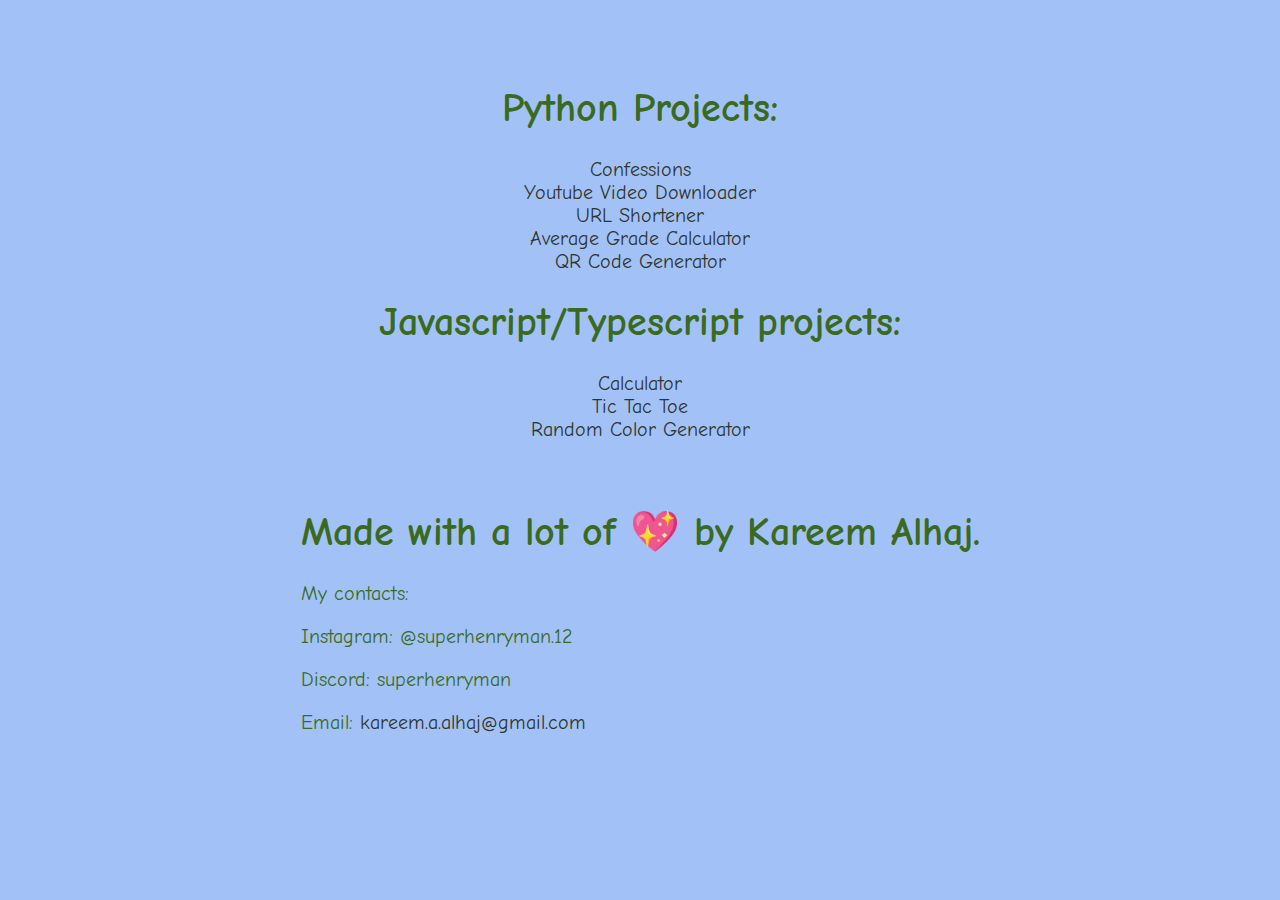
==== index.html @ 7ebe1298 "Update index.html" ====
<!DOCTYPE html>
<html lang="en">
<head>
    <meta charset="UTF-8">
    <meta name="viewport" content="width=device-width, initial-scale=1.0">
    <title>My Projects / Work</title>
    <link rel="stylesheet" href="styles.css">
</head>
<body>
    <div class="container">      
        <div class="python">
            <h1>Python Projects:</h1>
            <!--https://chat-app-production-545d.up.railway.app/. If you're reading this, thanks for taking your time to look at my website! :)-->
            <a href="https://rasconfession-production.up.railway.app/" target="_blank">Confessions</a><br>
            <a href="https://youtubevideodownloader-production.up.railway.app/" target="_blank">Youtube Video Downloader</a><br>
            <!--<a href="https://pblwebsitemaker-production.up.railway.app/" target="_blank">PBL Website Maker</a><br><!-->
            <a href="https://urlshortener-production-4078.up.railway.app/" target="_blank">URL Shortener</a><br>
            <a href="https://average-grade-calculator-production.up.railway.app/" target="_blank">Average Grade Calculator</a><br>
            <a href="https://web-production-e969.up.railway.app/" target="_blank">QR Code Generator</a><br>
        </div>
        <div class="javascript">
            <h1>Javascript/Typescript projects: </h1>
            <a href="https://superhenryman.github.io/Calculator/" target="_blank">Calculator</a><br>
            <a href="https://superhenryman.github.io/Tic-Tac-Toe/" target="_blank">Tic Tac Toe</a><br>
            <a href="https://superhenryman.github.io/RandomColorGenerator/" target="_blank">Random Color Generator</a><br>
        </div>
        <div class="credits">
            <h1 class="h1-credits">Made with a lot of 💖 by Kareem Alhaj.</h1>
            <p>My contacts: </p>
            <p>Instagram: @superhenryman.12</h2>
            <p>Discord: superhenryman</h2>
            <p>Email: <a href="mailto:kareem.a.alhaj@gmail.com">kareem.a.alhaj@gmail.com</a></h2>
        </div>
    </div>
</body>
</html>
---- styles.css ----
@import url('https://fonts.googleapis.com/css2?family=Comic+Neue:ital,wght@0,300;0,400;0,700;1,300;1,400;1,700&display=swap');
body {
    font-family: "Comic Neue", serif;
    background-color: #a2c2f7;
}
.container {
    padding: 50px;
    display: flex;
    flex-direction: column;
    align-items: center;
    font-size: 20px;
    text-align: center;
    color:#3a6a20;
}
a {
    color:#2f352c;
    text-decoration: none;
}
.javascript {
    align-items: center;
}
.credits {
    text-align: left;
    display: block;
    padding:40px;
    font-size: 20px;
}
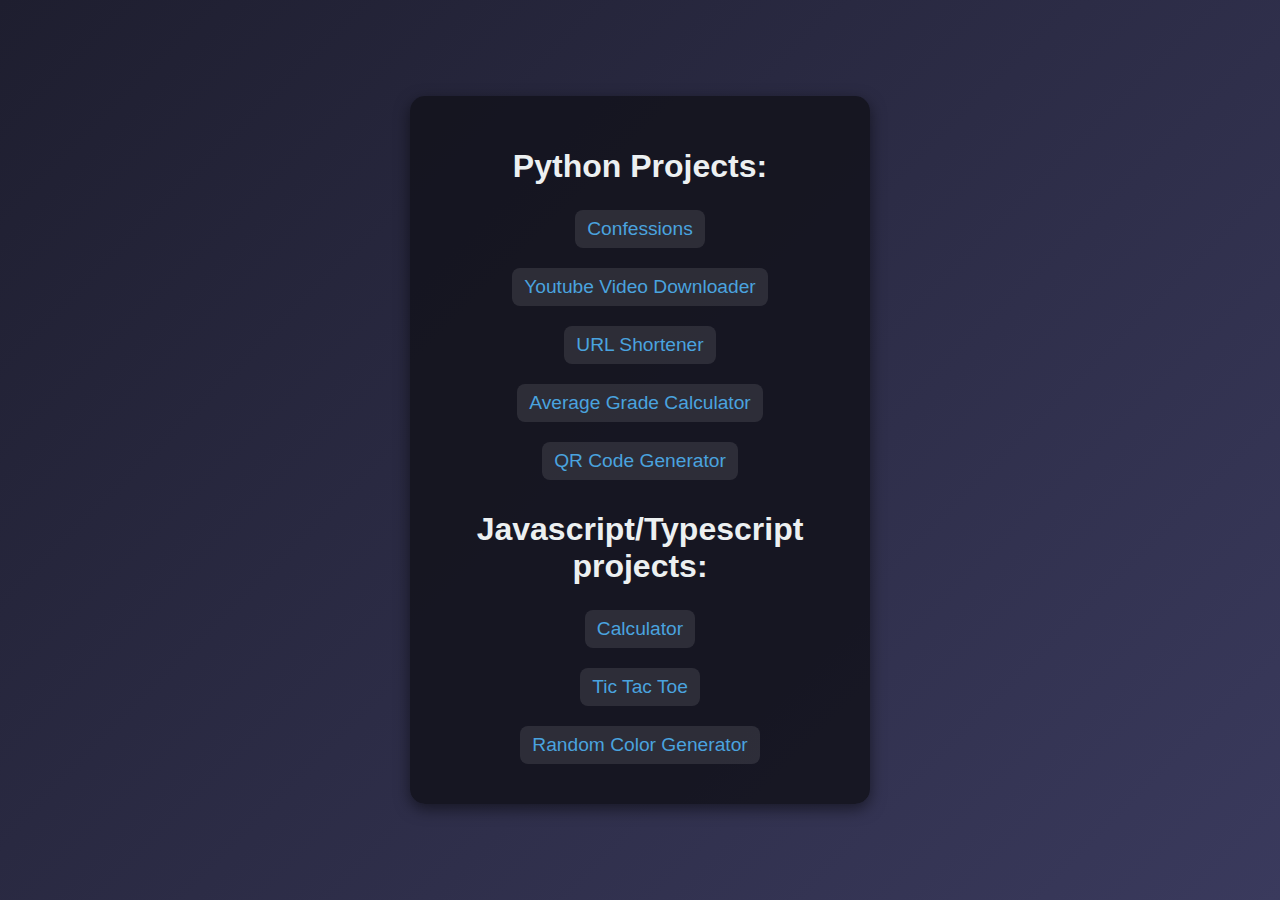
==== commit eee6c0ca: "Update index.html" ====
--- a/index.html
+++ b/index.html
@@ -27,9 +27,9 @@
         <div class="credits">
             <h1 class="h1-credits">Made with a lot of 💖 by Kareem Alhaj.</h1>
             <p>My contacts: </p>
-            <p>Instagram: @superhenryman.12</h2>
-            <p>Discord: superhenryman</h2>
-            <p>Email: <a href="mailto:kareem.a.alhaj@gmail.com">kareem.a.alhaj@gmail.com</a></h2>
+            <p>Instagram: @superhenryman.12</p>
+            <p>Discord: superhenryman</p>
+            <p>Email: <a href="mailto:kareem.a.alhaj@gmail.com">kareem.a.alhaj@gmail.com</a></p>
         </div>
     </div>
 </body>
--- a/styles.css
+++ b/styles.css
@@ -1,27 +1,164 @@
-@import url('https://fonts.googleapis.com/css2?family=Comic+Neue:ital,wght@0,300;0,400;0,700;1,300;1,400;1,700&display=swap');
 body {
-    font-family: "Comic Neue", serif;
-    background-color: #a2c2f7;
+  font-family: "Arial", sans-serif;
+  background: linear-gradient(135deg, #1e1e2f, #3a3a5d);
+  color: #ecf0f1;
+  margin: 0;
+  padding: 0;
+  display: flex;
+  justify-content: center;
+  align-items: center;
+  height: 100vh;
+  text-align: center;
+  box-sizing: border-box; /* Ensure padding doesn't overflow the container */
 }
+
 .container {
-    padding: 50px;
-    display: flex;
-    flex-direction: column;
-    align-items: center;
-    font-size: 20px;
-    text-align: center;
-    color:#3a6a20;
+  background: rgba(20, 20, 30, 0.9);
+  padding: 30px;
+  border-radius: 15px;
+  box-shadow: 0 5px 15px rgba(0, 0, 0, 0.5);
+  animation: fadeIn 1s ease-in-out;
+  width: 100%;
+  max-width: 400px; /* Limit the width to a maximum value */
+  position: relative; /* Make sure the container stays within bounds */
 }
+
+h1 {
+  font-size: 2rem;
+  margin-bottom: 15px;
+  animation: slideIn 1s ease-in-out;
+}
+
 a {
-    color:#2f352c;
-    text-decoration: none;
+  color: #4aa3df;
+  text-decoration: none;
+  font-size: 1.2rem;
+  display: inline-block;
+  margin: 10px 0;
+  padding: 8px 12px;
+  border-radius: 8px;
+  background: rgba(255, 255, 255, 0.1);
+  transition: transform 0.3s, color 0.3s, background 0.3s;
 }
-.javascript {
-    align-items: center;
+
+a:hover {
+  color: #ff6b6b;
+  background: rgba(255, 255, 255, 0.2);
+  transform: scale(1.1);
 }
+
 .credits {
-    text-align: left;
-    display: block;
-    padding:40px;
-    font-size: 20px;
-}+  position: absolute;
+  bottom: 5vh;
+  left: 0vw;
+  background: rgba(0, 0, 0, 0.5);
+  padding: 10px 15px;
+  border-radius: 15px;
+  font-size: 1rem;
+  opacity: 0;
+  animation: slideLeft 1s ease-out 0s 1 normal forwards;
+  box-shadow: 0 4px 10px rgba(0, 0, 0, 0.3);
+}
+
+.h1-credits {
+  font-size: 1.5rem;
+}
+
+@keyframes fadeIn {
+  from {
+    opacity: 0;
+  }
+  to {
+    opacity: 1;
+  }
+}
+
+@keyframes slideIn {
+  from {
+    transform: translateY(-20px);
+    opacity: 0;
+  }
+  to {
+    transform: translateY(0);
+    opacity: 1;
+  }
+}
+
+@keyframes slideLeft {
+  0% {
+    opacity: 0;
+    transform: translateX(-250px);
+  }
+
+  100% {
+    opacity: 1;
+    transform: translateX(0);
+  }
+}
+
+/* Media Queries for Responsiveness */
+@media screen and (max-width: 768px) {
+  h1 {
+    font-size: 1.8rem; /* Smaller font size for mobile */
+  }
+
+  .container {
+    padding: 20px;
+  }
+
+  a {
+    font-size: 1rem; /* Adjust link font size */
+    padding: 6px 10px; /* Smaller padding for links */
+  }
+
+  .credits {
+    bottom: 10vh; /* Move credits higher on the screen */
+    left: 10vw; /* Add some margin from the left side */
+    font-size: 0.9rem; /* Smaller font size for credits */
+  }
+
+  /* Disable hover effect on mobile to avoid overlap */
+  a:hover {
+    transform: none;
+    background: rgba(255, 255, 255, 0.1); /* Keep the background the same */
+    color: #4aa3df; /* Keep the original color */
+  }
+
+  /* Prevent overflow on mobile by reducing scale */
+  .container {
+    overflow: hidden; /* Prevent overflow */
+  }
+}
+
+@media screen and (max-width: 480px) {
+  h1 {
+    font-size: 1.5rem; /* Further reduce font size for very small screens */
+  }
+
+  .container {
+    padding: 15px; /* Reduce padding for smaller screens */
+  }
+
+  a {
+    font-size: 0.9rem; /* Smaller font size for mobile */
+    padding: 5px 8px; /* Smaller padding for links */
+  }
+
+  .credits {
+    bottom: 12vh; /* Move credits even higher */
+    left: 15vw; /* Adjust left position */
+    font-size: 0.8rem; /* Even smaller font size for credits */
+  }
+
+  /* Disable hover effect on mobile */
+  a:hover {
+    transform: none;
+    background: rgba(255, 255, 255, 0.1); /* Keep the background the same */
+    color: #4aa3df; /* Keep the original color */
+  }
+
+  /* Prevent overflow on mobile */
+  .container {
+    overflow: hidden; /* Prevent overflow */
+  }
+}
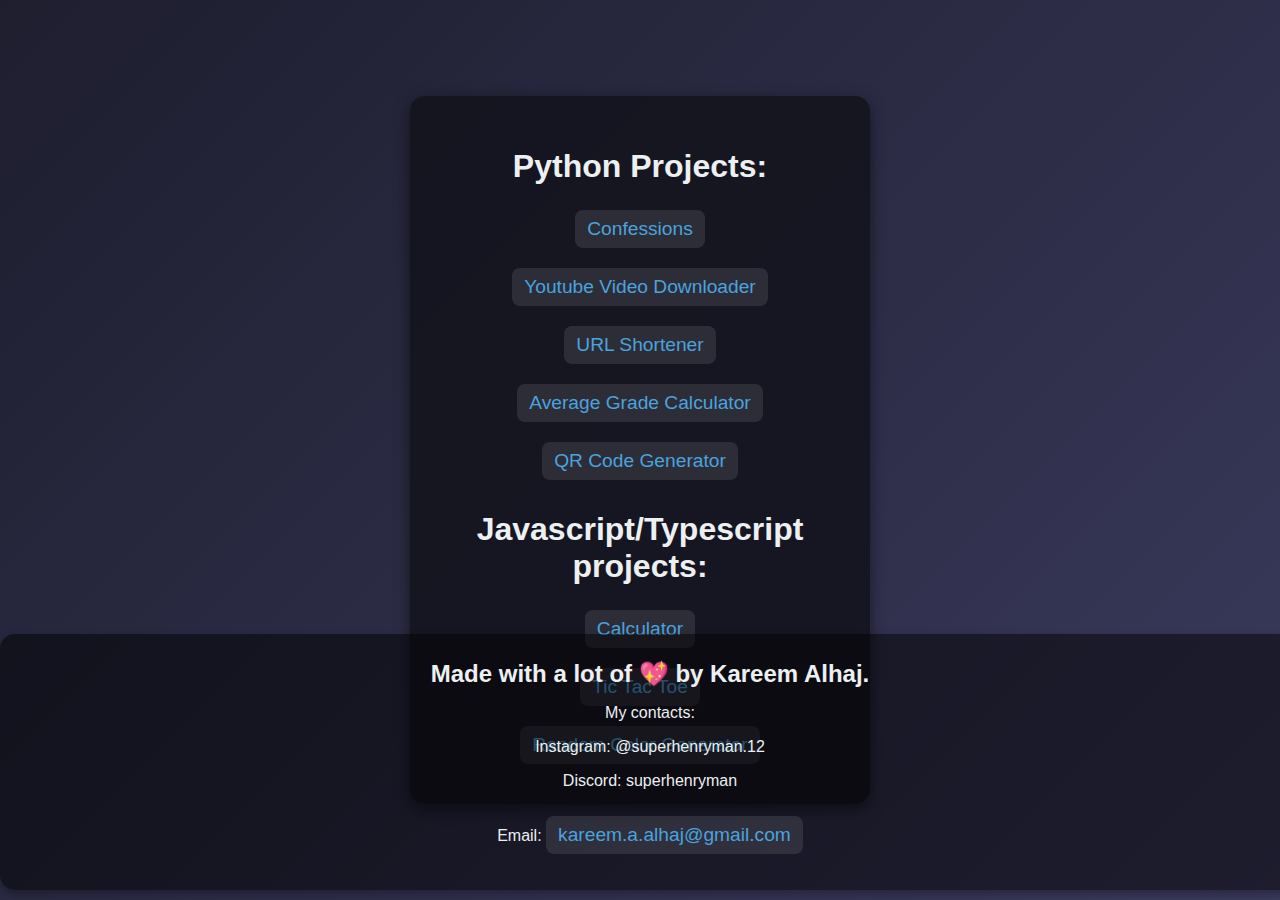
==== commit 6a669864: "Update index.html" ====
--- a/index.html
+++ b/index.html
@@ -24,13 +24,14 @@
             <a href="https://superhenryman.github.io/Tic-Tac-Toe/" target="_blank">Tic Tac Toe</a><br>
             <a href="https://superhenryman.github.io/RandomColorGenerator/" target="_blank">Random Color Generator</a><br>
         </div>
-        <div class="credits">
+       
+    </div>
+     <div class="credits">
             <h1 class="h1-credits">Made with a lot of 💖 by Kareem Alhaj.</h1>
             <p>My contacts: </p>
             <p>Instagram: @superhenryman.12</p>
             <p>Discord: superhenryman</p>
             <p>Email: <a href="mailto:kareem.a.alhaj@gmail.com">kareem.a.alhaj@gmail.com</a></p>
         </div>
-    </div>
 </body>
 </html>
--- a/styles.css
+++ b/styles.css
@@ -9,7 +9,7 @@
   align-items: center;
   height: 100vh;
   text-align: center;
-  box-sizing: border-box; /* Ensure padding doesn't overflow the container */
+  box-sizing: border-box;
 }
 
 .container {
@@ -19,8 +19,12 @@
   box-shadow: 0 5px 15px rgba(0, 0, 0, 0.5);
   animation: fadeIn 1s ease-in-out;
   width: 100%;
-  max-width: 400px; /* Limit the width to a maximum value */
-  position: relative; /* Make sure the container stays within bounds */
+  max-width: 400px;
+  position: relative;
+  display: flex;
+  flex-direction: column;
+  align-items: center;
+  overflow: hidden;
 }
 
 h1 {
@@ -49,14 +53,13 @@
 
 .credits {
   position: absolute;
-  bottom: 5vh;
-  left: 0vw;
+  bottom: 10px; /* Move credits to the bottom */
+  left: 0;
+  width: 100%;
   background: rgba(0, 0, 0, 0.5);
-  padding: 10px 15px;
+  padding: 10px;
   border-radius: 15px;
   font-size: 1rem;
-  opacity: 0;
-  animation: slideLeft 1s ease-out 0s 1 normal forwards;
   box-shadow: 0 4px 10px rgba(0, 0, 0, 0.3);
 }
 
@@ -84,22 +87,9 @@
   }
 }
 
-@keyframes slideLeft {
-  0% {
-    opacity: 0;
-    transform: translateX(-250px);
-  }
-
-  100% {
-    opacity: 1;
-    transform: translateX(0);
-  }
-}
-
-/* Media Queries for Responsiveness */
 @media screen and (max-width: 768px) {
   h1 {
-    font-size: 1.8rem; /* Smaller font size for mobile */
+    font-size: 1.8rem;
   }
 
   .container {
@@ -107,58 +97,24 @@
   }
 
   a {
-    font-size: 1rem; /* Adjust link font size */
-    padding: 6px 10px; /* Smaller padding for links */
+    font-size: 1rem;
+    padding: 6px 10px;
   }
 
   .credits {
-    bottom: 10vh; /* Move credits higher on the screen */
-    left: 10vw; /* Add some margin from the left side */
-    font-size: 0.9rem; /* Smaller font size for credits */
+    font-size: 0.9rem;
+    margin-top: 15px;
+    bottom: 0; /* Ensure credits stay at the bottom */
   }
 
-  /* Disable hover effect on mobile to avoid overlap */
+  /* Disable hover effect on mobile */
   a:hover {
     transform: none;
-    background: rgba(255, 255, 255, 0.1); /* Keep the background the same */
-    color: #4aa3df; /* Keep the original color */
-  }
-
-  /* Prevent overflow on mobile by reducing scale */
-  .container {
-    overflow: hidden; /* Prevent overflow */
+    background: rgba(255, 255, 255, 0.1);
+    color: #4aa3df;
   }
 }
 
 @media screen and (max-width: 480px) {
   h1 {
-    font-size: 1.5rem; /* Further reduce font size for very small screens */
-  }
-
-  .container {
-    padding: 15px; /* Reduce padding for smaller screens */
-  }
-
-  a {
-    font-size: 0.9rem; /* Smaller font size for mobile */
-    padding: 5px 8px; /* Smaller padding for links */
-  }
-
-  .credits {
-    bottom: 12vh; /* Move credits even higher */
-    left: 15vw; /* Adjust left position */
-    font-size: 0.8rem; /* Even smaller font size for credits */
-  }
-
-  /* Disable hover effect on mobile */
-  a:hover {
-    transform: none;
-    background: rgba(255, 255, 255, 0.1); /* Keep the background the same */
-    color: #4aa3df; /* Keep the original color */
-  }
-
-  /* Prevent overflow on mobile */
-  .container {
-    overflow: hidden; /* Prevent overflow */
-  }
-}
+    font
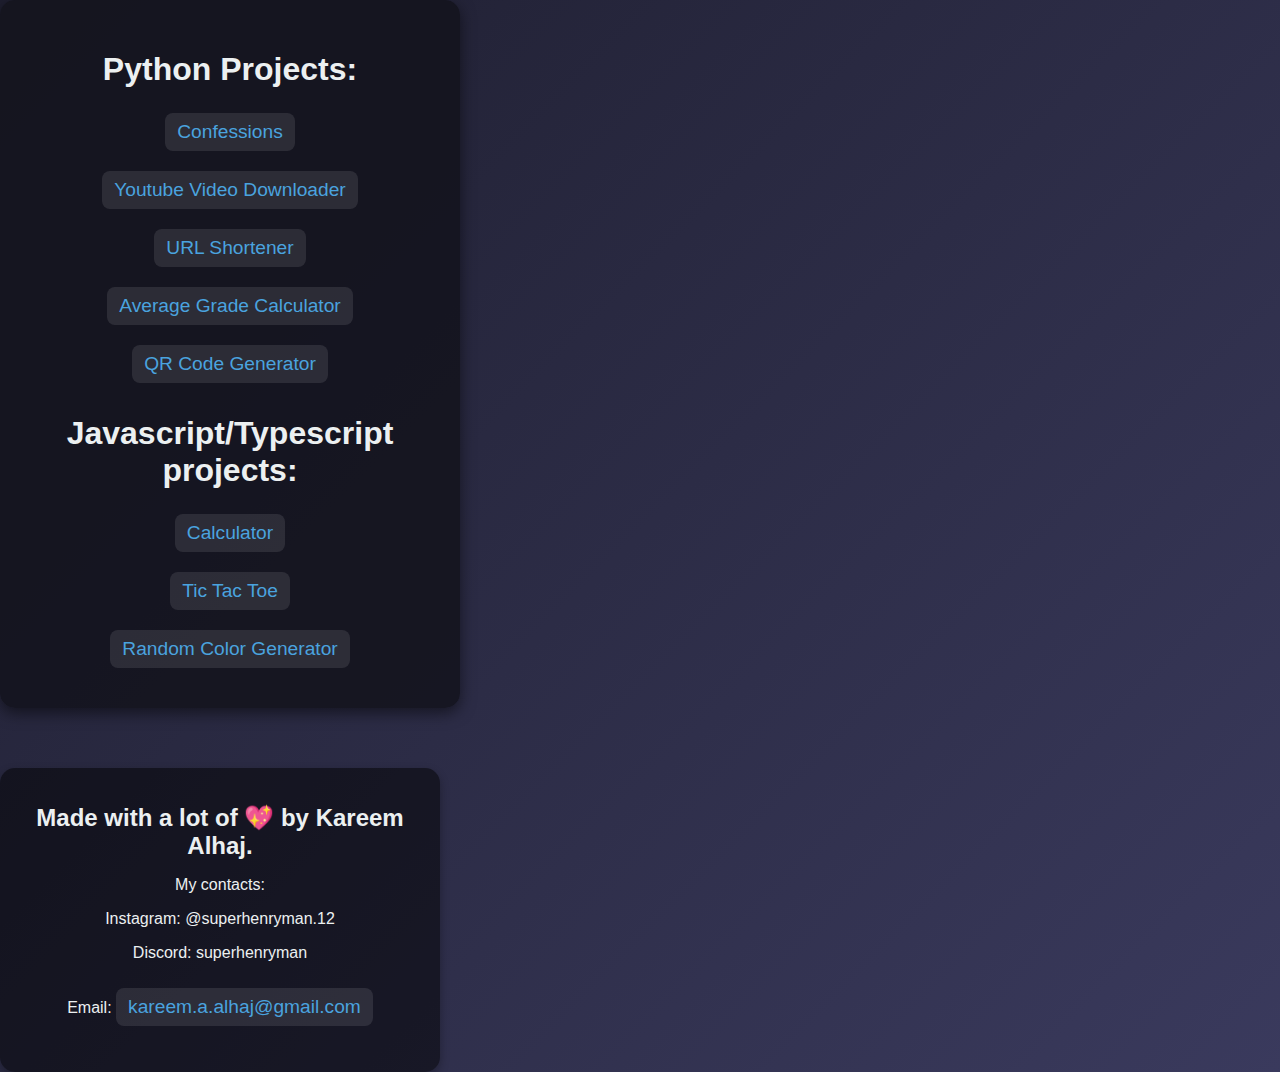
==== commit e4e7b725: "Update index.html" ====
--- a/index.html
+++ b/index.html
@@ -1,37 +1,36 @@
 <!DOCTYPE html>
 <html lang="en">
 <head>
-    <meta charset="UTF-8">
-    <meta name="viewport" content="width=device-width, initial-scale=1.0">
-    <title>My Projects / Work</title>
-    <link rel="stylesheet" href="styles.css">
+  <meta charset="UTF-8">
+  <meta name="viewport" content="width=device-width, initial-scale=1.0">
+  <title>My Projects / Work</title>
+  <link rel="stylesheet" href="styles.css">
 </head>
 <body>
-    <div class="container">      
-        <div class="python">
-            <h1>Python Projects:</h1>
-            <!--https://chat-app-production-545d.up.railway.app/. If you're reading this, thanks for taking your time to look at my website! :)-->
-            <a href="https://rasconfession-production.up.railway.app/" target="_blank">Confessions</a><br>
-            <a href="https://youtubevideodownloader-production.up.railway.app/" target="_blank">Youtube Video Downloader</a><br>
-            <!--<a href="https://pblwebsitemaker-production.up.railway.app/" target="_blank">PBL Website Maker</a><br><!-->
-            <a href="https://urlshortener-production-4078.up.railway.app/" target="_blank">URL Shortener</a><br>
-            <a href="https://average-grade-calculator-production.up.railway.app/" target="_blank">Average Grade Calculator</a><br>
-            <a href="https://web-production-e969.up.railway.app/" target="_blank">QR Code Generator</a><br>
-        </div>
-        <div class="javascript">
-            <h1>Javascript/Typescript projects: </h1>
-            <a href="https://superhenryman.github.io/Calculator/" target="_blank">Calculator</a><br>
-            <a href="https://superhenryman.github.io/Tic-Tac-Toe/" target="_blank">Tic Tac Toe</a><br>
-            <a href="https://superhenryman.github.io/RandomColorGenerator/" target="_blank">Random Color Generator</a><br>
-        </div>
-       
+  <div class="container">      
+    <div class="python">
+      <h1>Python Projects:</h1>
+      <!--https://chat-app-production-545d.up.railway.app/. If you're reading this, thanks for taking your time to look at my website! :)-->
+      <a href="https://rasconfession-production.up.railway.app/" target="_blank">Confessions</a><br>
+      <a href="https://youtubevideodownloader-production.up.railway.app/" target="_blank">Youtube Video Downloader</a><br>
+      <!--<a href="https://pblwebsitemaker-production.up.railway.app/" target="_blank">PBL Website Maker</a><br><!-->
+      <a href="https://urlshortener-production-4078.up.railway.app/" target="_blank">URL Shortener</a><br>
+      <a href="https://average-grade-calculator-production.up.railway.app/" target="_blank">Average Grade Calculator</a><br>
+      <a href="https://web-production-e969.up.railway.app/" target="_blank">QR Code Generator</a><br>
     </div>
-     <div class="credits">
-            <h1 class="h1-credits">Made with a lot of 💖 by Kareem Alhaj.</h1>
-            <p>My contacts: </p>
-            <p>Instagram: @superhenryman.12</p>
-            <p>Discord: superhenryman</p>
-            <p>Email: <a href="mailto:kareem.a.alhaj@gmail.com">kareem.a.alhaj@gmail.com</a></p>
-        </div>
+    <div class="javascript">
+      <h1>Javascript/Typescript projects:</h1>
+      <a href="https://superhenryman.github.io/Calculator/" target="_blank">Calculator</a><br>
+      <a href="https://superhenryman.github.io/Tic-Tac-Toe/" target="_blank">Tic Tac Toe</a><br>
+      <a href="https://superhenryman.github.io/RandomColorGenerator/" target="_blank">Random Color Generator</a><br>
+    </div>
+  </div>
+  <div class="credits">
+    <h1 class="h1-credits">Made with a lot of 💖 by Kareem Alhaj.</h1>
+    <p>My contacts:</p>
+    <p>Instagram: @superhenryman.12</p>
+    <p>Discord: superhenryman</p>
+    <p>Email: <a href="mailto:kareem.a.alhaj@gmail.com">kareem.a.alhaj@gmail.com</a></p>
+  </div>
 </body>
 </html>
--- a/styles.css
+++ b/styles.css
@@ -6,8 +6,9 @@
   padding: 0;
   display: flex;
   justify-content: center;
-  align-items: center;
-  height: 100vh;
+  align-items: flex-start;
+  flex-direction: column;
+  min-height: 100vh;
   text-align: center;
   box-sizing: border-box;
 }
@@ -24,7 +25,7 @@
   display: flex;
   flex-direction: column;
   align-items: center;
-  overflow: hidden;
+  margin-bottom: 30px; /* Adds space between container and credits */
 }
 
 h1 {
@@ -52,15 +53,14 @@
 }
 
 .credits {
-  position: absolute;
-  bottom: 10px; /* Move credits to the bottom */
-  left: 0;
-  width: 100%;
   background: rgba(0, 0, 0, 0.5);
-  padding: 10px;
+  padding: 20px;
   border-radius: 15px;
   font-size: 1rem;
   box-shadow: 0 4px 10px rgba(0, 0, 0, 0.3);
+  width: 100%;
+  max-width: 400px;
+  margin-top: 30px; /* Ensure credits are below the container */
 }
 
 .h1-credits {
@@ -103,8 +103,7 @@
 
   .credits {
     font-size: 0.9rem;
-    margin-top: 15px;
-    bottom: 0; /* Ensure credits stay at the bottom */
+    margin-top: 20px;
   }
 
   /* Disable hover effect on mobile */
@@ -117,4 +116,21 @@
 
 @media screen and (max-width: 480px) {
   h1 {
-    font
+    font-size: 1.5rem;
+  }
+
+  .container {
+    padding: 15px;
+  }
+
+  a {
+    font-size: 0.9rem;
+    padding: 5px 10px;
+  }
+
+  .credits {
+    font-size: 0.8rem;
+    padding: 8px;
+    margin-top: 20px;
+  }
+}
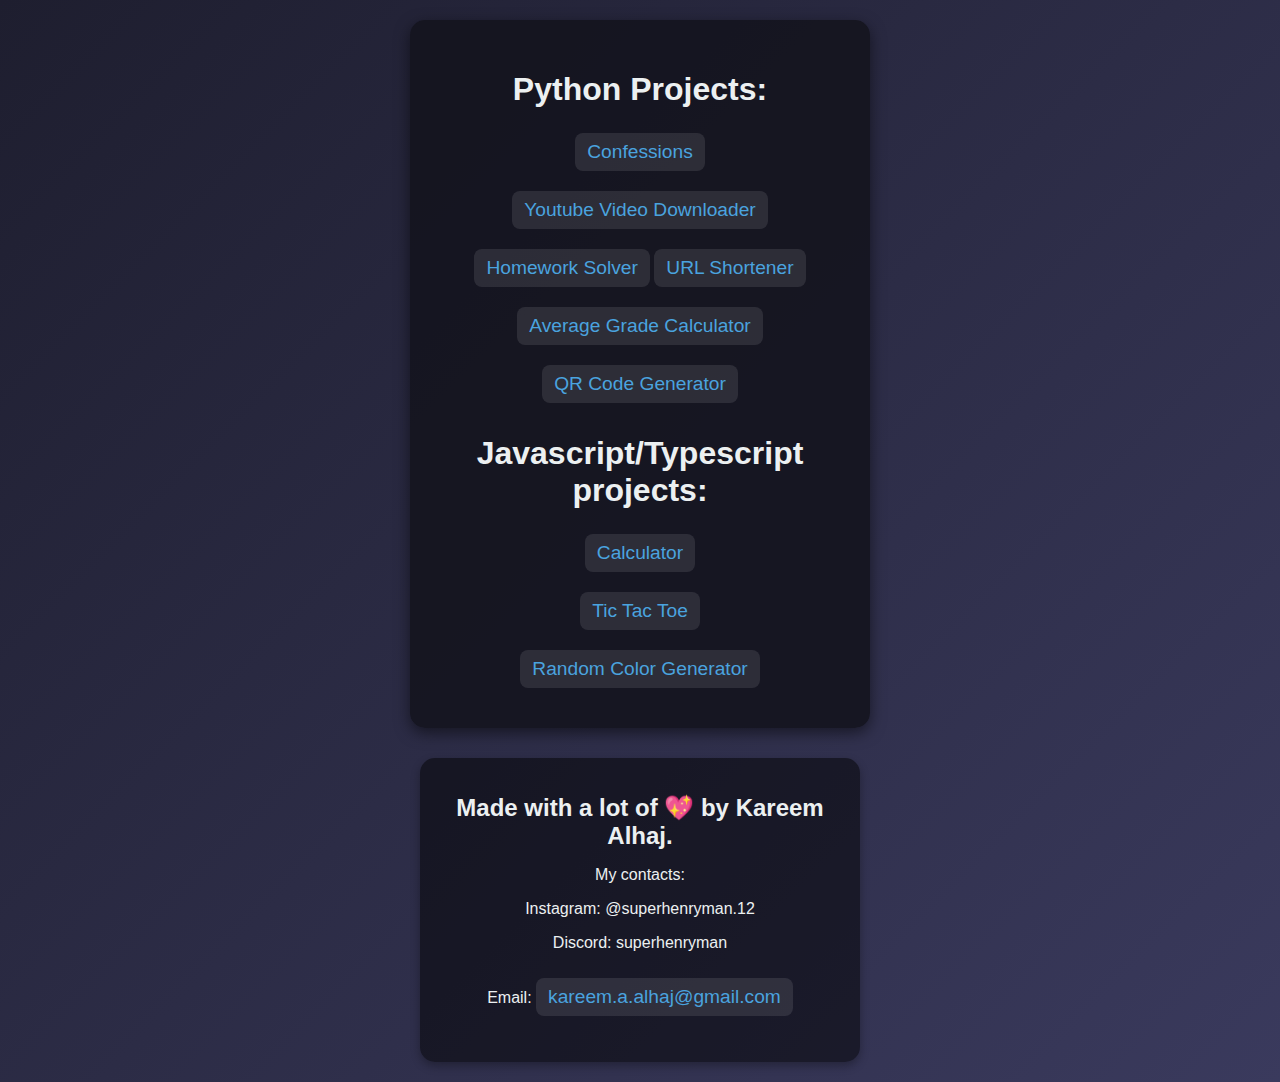
==== commit ed469c7d: "Update index.html" ====
--- a/index.html
+++ b/index.html
@@ -14,6 +14,7 @@
       <a href="https://rasconfession-production.up.railway.app/" target="_blank">Confessions</a><br>
       <a href="https://youtubevideodownloader-production.up.railway.app/" target="_blank">Youtube Video Downloader</a><br>
       <!--<a href="https://pblwebsitemaker-production.up.railway.app/" target="_blank">PBL Website Maker</a><br><!-->
+      <a href="https://web-production-79750.up.railway.app/">Homework Solver</a>
       <a href="https://urlshortener-production-4078.up.railway.app/" target="_blank">URL Shortener</a><br>
       <a href="https://average-grade-calculator-production.up.railway.app/" target="_blank">Average Grade Calculator</a><br>
       <a href="https://web-production-e969.up.railway.app/" target="_blank">QR Code Generator</a><br>
--- a/styles.css
+++ b/styles.css
@@ -1,31 +1,30 @@
+/* Reset & Base Styles */
 body {
   font-family: "Arial", sans-serif;
   background: linear-gradient(135deg, #1e1e2f, #3a3a5d);
   color: #ecf0f1;
   margin: 0;
-  padding: 0;
-  display: flex;
-  justify-content: center;
-  align-items: flex-start;
-  flex-direction: column;
-  min-height: 100vh;
+  padding: 20px;
   text-align: center;
   box-sizing: border-box;
 }
 
+/* Center the main content and credits */
+.container,
+.credits {
+  width: 100%;
+  max-width: 400px;
+  margin: 0 auto;
+}
+
+/* Container Styles */
 .container {
   background: rgba(20, 20, 30, 0.9);
   padding: 30px;
   border-radius: 15px;
   box-shadow: 0 5px 15px rgba(0, 0, 0, 0.5);
   animation: fadeIn 1s ease-in-out;
-  width: 100%;
-  max-width: 400px;
-  position: relative;
-  display: flex;
-  flex-direction: column;
-  align-items: center;
-  margin-bottom: 30px; /* Adds space between container and credits */
+  margin-bottom: 30px; /* Space between container and credits */
 }
 
 h1 {
@@ -34,6 +33,7 @@
   animation: slideIn 1s ease-in-out;
 }
 
+/* Link Styles */
 a {
   color: #4aa3df;
   text-decoration: none;
@@ -52,60 +52,50 @@
   transform: scale(1.1);
 }
 
+/* Credits Styles */
 .credits {
   background: rgba(0, 0, 0, 0.5);
   padding: 20px;
   border-radius: 15px;
   font-size: 1rem;
   box-shadow: 0 4px 10px rgba(0, 0, 0, 0.3);
-  width: 100%;
-  max-width: 400px;
-  margin-top: 30px; /* Ensure credits are below the container */
 }
 
 .h1-credits {
   font-size: 1.5rem;
 }
 
+/* Animations */
 @keyframes fadeIn {
-  from {
-    opacity: 0;
-  }
-  to {
-    opacity: 1;
-  }
+  from { opacity: 0; }
+  to { opacity: 1; }
 }
 
 @keyframes slideIn {
-  from {
-    transform: translateY(-20px);
-    opacity: 0;
-  }
-  to {
-    transform: translateY(0);
-    opacity: 1;
-  }
+  from { transform: translateY(-20px); opacity: 0; }
+  to { transform: translateY(0); opacity: 1; }
 }
 
+/* Media Queries for Responsiveness */
 @media screen and (max-width: 768px) {
   h1 {
     font-size: 1.8rem;
   }
-
+  
   .container {
     padding: 20px;
   }
-
+  
   a {
     font-size: 1rem;
     padding: 6px 10px;
   }
-
+  
   .credits {
     font-size: 0.9rem;
     margin-top: 20px;
   }
-
+  
   /* Disable hover effect on mobile */
   a:hover {
     transform: none;
@@ -118,16 +108,16 @@
   h1 {
     font-size: 1.5rem;
   }
-
+  
   .container {
     padding: 15px;
   }
-
+  
   a {
     font-size: 0.9rem;
     padding: 5px 10px;
   }
-
+  
   .credits {
     font-size: 0.8rem;
     padding: 8px;
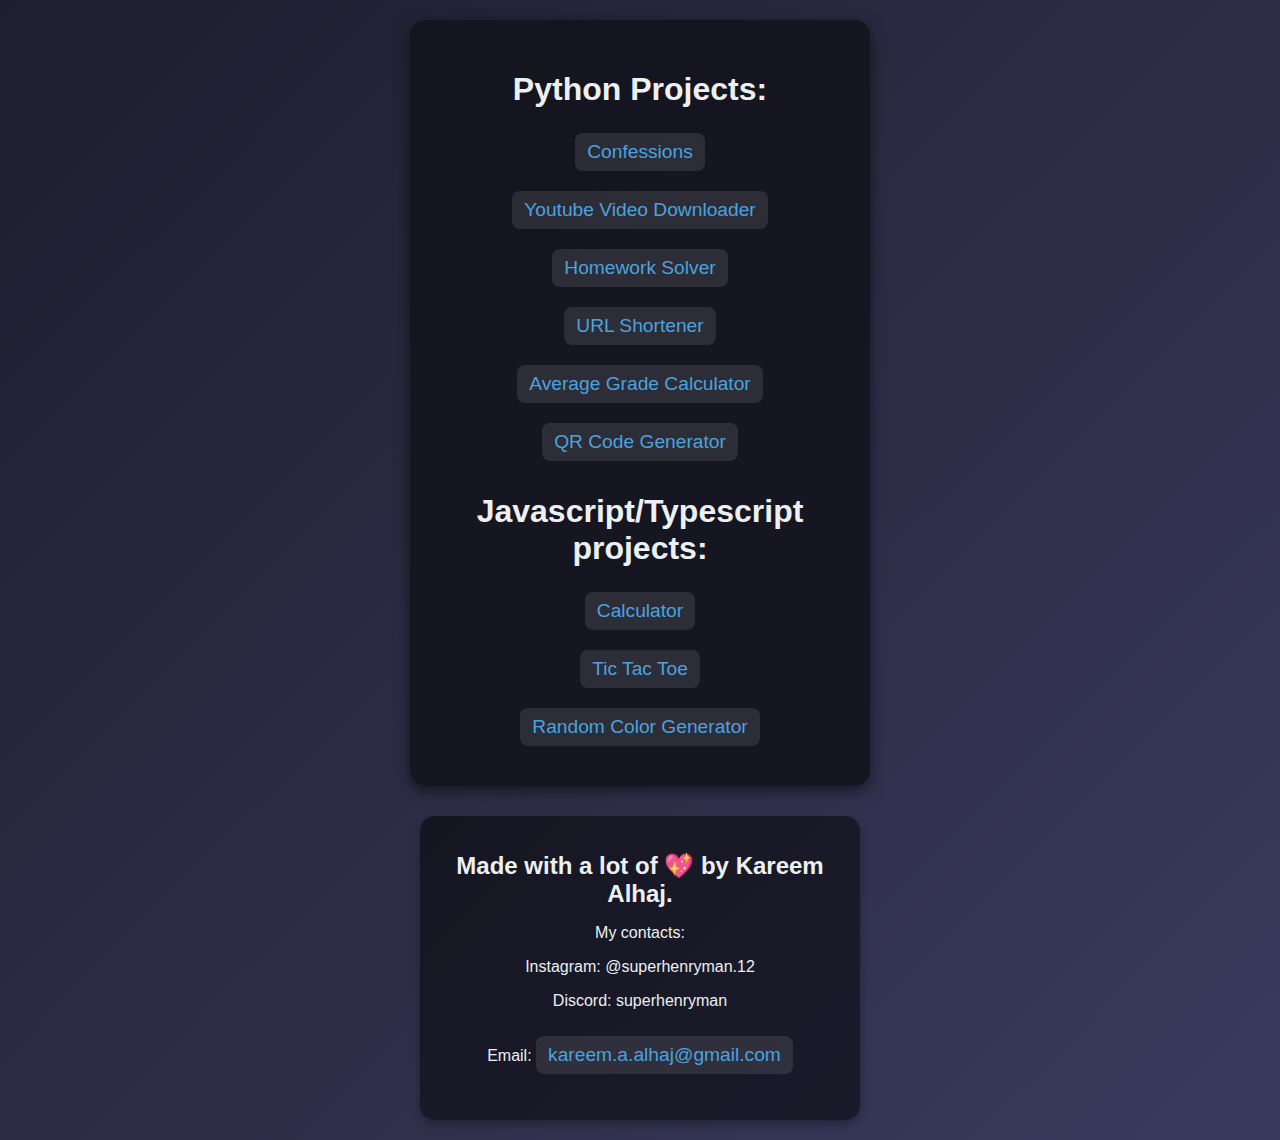
==== commit 9e6a814f: "Update index.html" ====
--- a/index.html
+++ b/index.html
@@ -14,7 +14,7 @@
       <a href="https://rasconfession-production.up.railway.app/" target="_blank">Confessions</a><br>
       <a href="https://youtubevideodownloader-production.up.railway.app/" target="_blank">Youtube Video Downloader</a><br>
       <!--<a href="https://pblwebsitemaker-production.up.railway.app/" target="_blank">PBL Website Maker</a><br><!-->
-      <a href="https://web-production-79750.up.railway.app/">Homework Solver</a>
+      <a href="https://web-production-79750.up.railway.app/">Homework Solver</a><br>
       <a href="https://urlshortener-production-4078.up.railway.app/" target="_blank">URL Shortener</a><br>
       <a href="https://average-grade-calculator-production.up.railway.app/" target="_blank">Average Grade Calculator</a><br>
       <a href="https://web-production-e969.up.railway.app/" target="_blank">QR Code Generator</a><br>
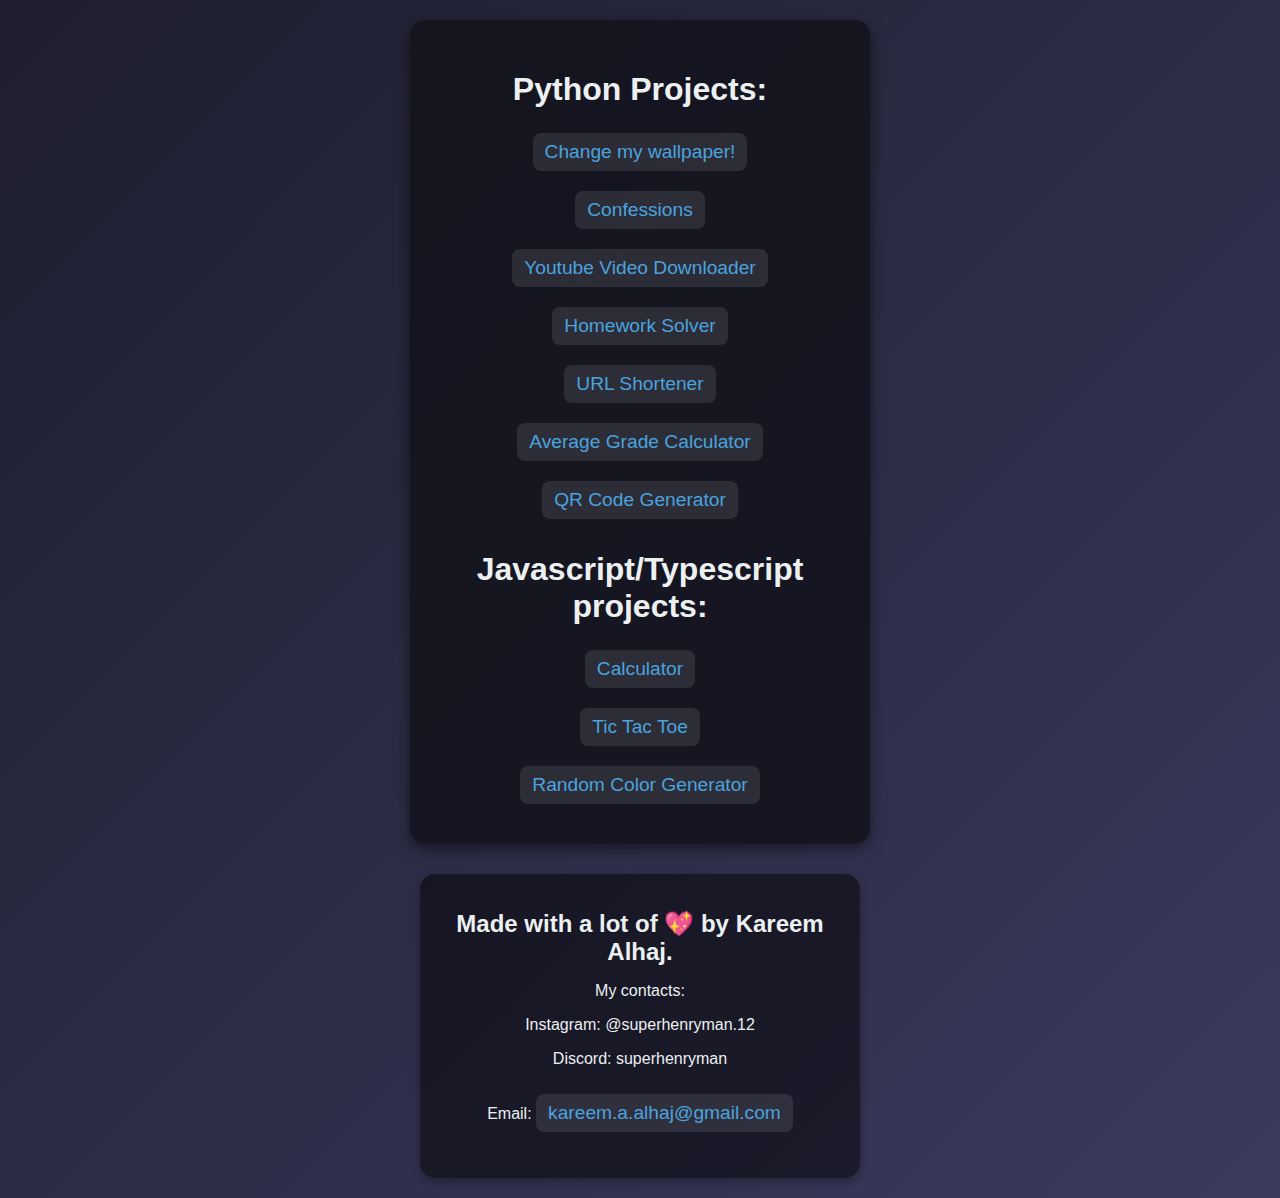
==== commit 09c39192: "new addition" ====
--- a/index.html
+++ b/index.html
@@ -11,6 +11,7 @@
     <div class="python">
       <h1>Python Projects:</h1>
       <!--https://chat-app-production-545d.up.railway.app/. If you're reading this, thanks for taking your time to look at my website! :)-->
+      <a href="https://web-production-5a44a.up.railway.app/">Change my wallpaper!</a><br>
       <a href="https://rasconfession-production.up.railway.app/" target="_blank">Confessions</a><br>
       <a href="https://youtubevideodownloader-production.up.railway.app/" target="_blank">Youtube Video Downloader</a><br>
       <!--<a href="https://pblwebsitemaker-production.up.railway.app/" target="_blank">PBL Website Maker</a><br><!-->
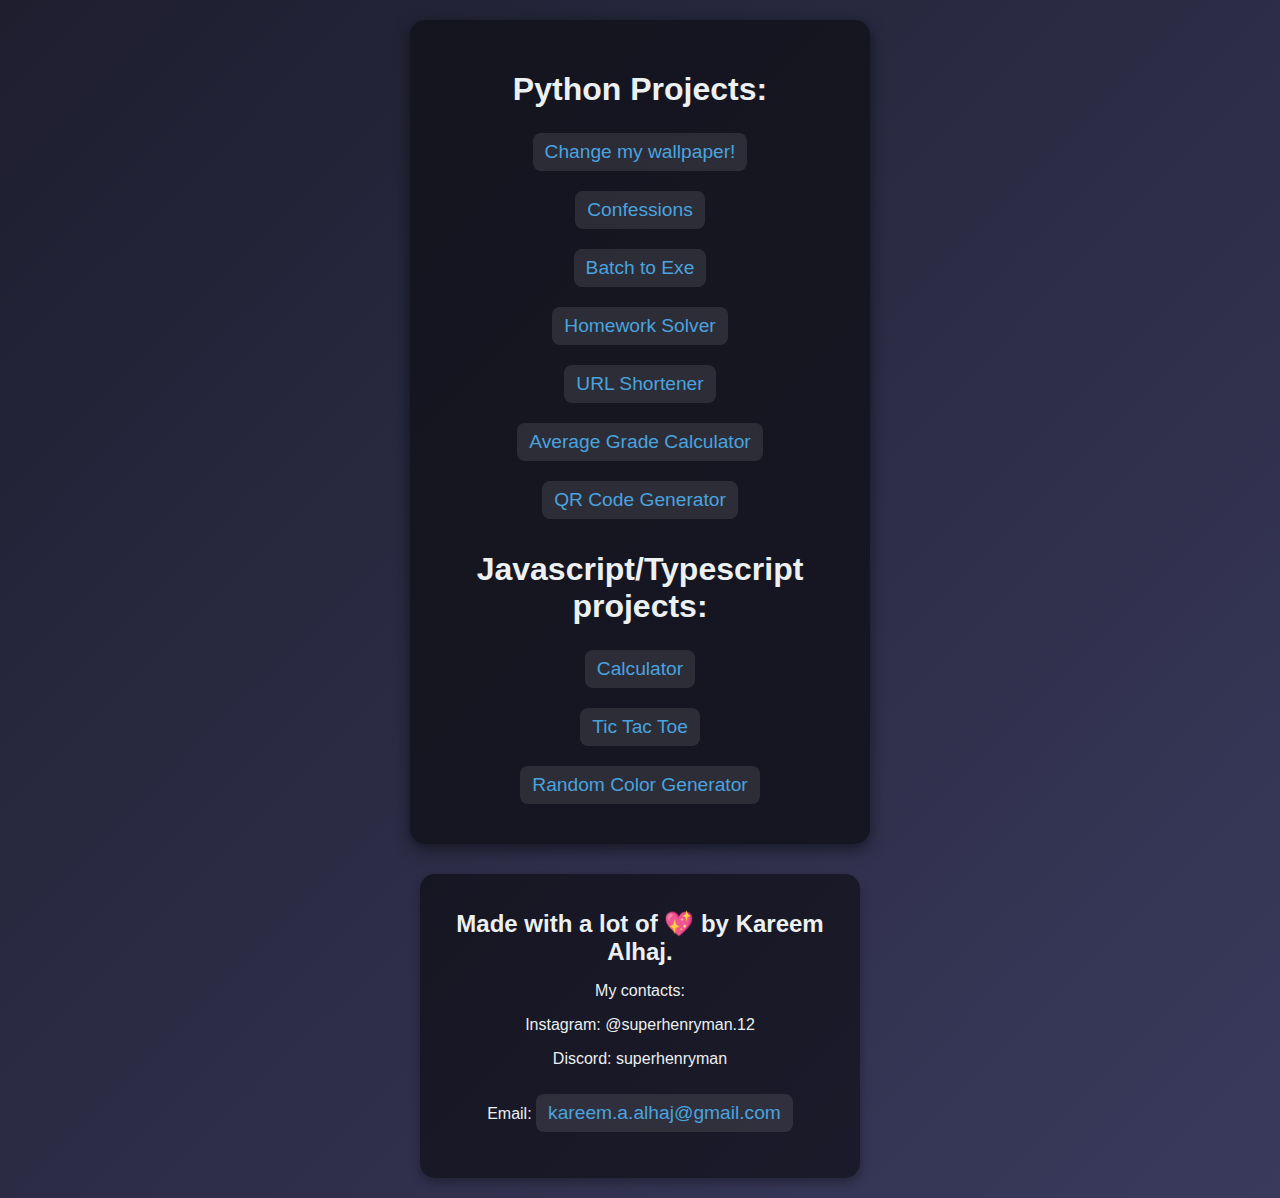
==== commit 191a7f2f: "Update index.html" ====
--- a/index.html
+++ b/index.html
@@ -11,9 +11,10 @@
     <div class="python">
       <h1>Python Projects:</h1>
       <!--https://chat-app-production-545d.up.railway.app/. If you're reading this, thanks for taking your time to look at my website! :)-->
-      <a href="https://web-production-5a44a.up.railway.app/">Change my wallpaper!</a><br>
+      <a href="https://web-production-5a44a.up.railway.app/" target="_blank">Change my wallpaper!</a><br>
       <a href="https://rasconfession-production.up.railway.app/" target="_blank">Confessions</a><br>
-      <a href="https://youtubevideodownloader-production.up.railway.app/" target="_blank">Youtube Video Downloader</a><br>
+      <a href="https://web-production-9d607.up.railway.app/" target="_blank">Batch to Exe</a><br>
+      <!--<a href="https://youtubevideodownloader-production.up.railway.app/" target="_blank">Youtube Video Downloader</a><br>-->
       <!--<a href="https://pblwebsitemaker-production.up.railway.app/" target="_blank">PBL Website Maker</a><br><!-->
       <a href="https://web-production-79750.up.railway.app/">Homework Solver</a><br>
       <a href="https://urlshortener-production-4078.up.railway.app/" target="_blank">URL Shortener</a><br>
